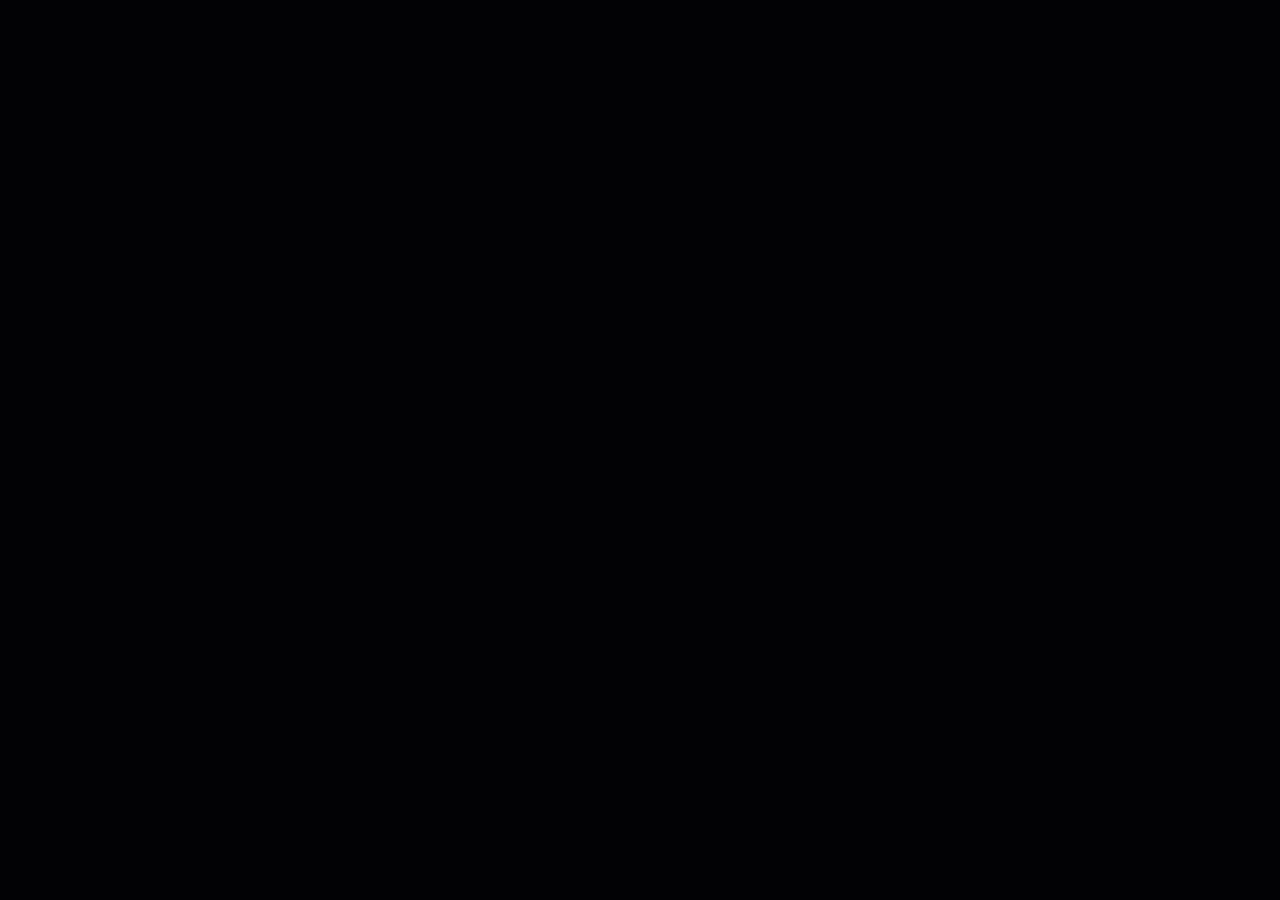
==== acabados.html @ a77523dc "esfera  sola" ====
<!DOCTYPE html>
<html lang="es">
<head>
    <meta charset="UTF-8">
    <meta name="viewport" content="width=device-width, initial-scale=1.0">
    <title>REX 3D STUDIO | Acabados</title>
    <link rel="preconnect" href="https://fonts.googleapis.com">
    <link rel="preconnect" href="https://fonts.gstatic.com" crossorigin>
    <link href="https://fonts.googleapis.com/css2?family=Inter:wght@400;500;600;700;800&family=Space+Grotesk:wght@400;500;600;700&display=swap" rel="stylesheet">
    <link rel="stylesheet" href="styles.css">
</head>
<body>
    <header id="main-header">
        <div class="header-inner">
            <a href="index.html" class="brand">
                <img src="logo.jpeg" alt="REX 3D STUDIO" class="logo-image">
                <span>REX 3D STUDIO</span>
            </a>
            <nav class="nav-links">
                <a href="index.html#proyectos">Proyectos</a>
                <a href="acabados.html">Acabados</a>
                <a href="index.html#contacto">Contacto</a>
            </nav>
        </div>
    </header>

    <main class="acabados-main">
        <div class="acabados-grid">
            <div id="muestrario-left" class="muestrario-left">
                <div class="muestrario-canvas-wrapper" style="height:100%;">
                    <canvas id="muestrario-canvas"></canvas>
                </div>
            </div>
            <aside class="muestrario-right">
                <p class="section-eyebrow">Muestrario Dinámico</p>
                <h2>Visualiza acabados premium</h2>
                <p class="detail-copy">Cambia acabados en tiempo real y observa reflexiones premium con hidrocromo.</p>
                <div class="finish-buttons">
                    <button type="button" class="finish-button" data-material="primer-gris">Primer Gris</button>
                    <button type="button" class="finish-button" data-material="primer-negro">Primer Negro</button>
                    <button type="button" class="finish-button" data-material="hidrocromo-verde">Hidrocromo Verde</button>
                    <button type="button" class="finish-button" data-material="hidrocromo-plata">Hidrocromo Plata</button>
                </div>
            </aside>
        </div>
    </main>

    <script src="https://cdnjs.cloudflare.com/ajax/libs/three.js/r128/three.min.js"></script>
    <script src="https://cdn.jsdelivr.net/npm/three@0.128.0/examples/js/loaders/GLTFLoader.js"></script>
    <script src="script.js"></script>
</body>
</html>
---- styles.css ----
﻿/* Reset y base */
* {
    margin: 0;
    padding: 0;
    box-sizing: border-box;
}

:root {
    color-scheme: dark;
    font-family: 'Inter', sans-serif;
    background: #020205;
    color: #f5f9ff;
    --accent: #00f3ff;
    --surface: rgba(10, 12, 18, 0.95);
    --text-soft: rgba(255, 255, 255, 0.72);
    --border-soft: rgba(255, 255, 255, 0.08);
}

html {
    scroll-behavior: smooth;
}

html,
body {
    width: 100%;
    min-height: 100%;
    background: #020205;
}

body {
    overflow-x: hidden;
    opacity: 0;
    transition: opacity 0.6s ease;
}

body.loaded {
    opacity: 1;
}

button, input, select, textarea {
    font: inherit;
}

a {
    color: inherit;
    text-decoration: none;
}

img {
    display: block;
    max-width: 100%;
}

*::-webkit-scrollbar {
    width: 6px;
    height: 6px;
}

*::-webkit-scrollbar-track {
    background: #020205;
}

*::-webkit-scrollbar-thumb {
    background: var(--accent);
    border-radius: 999px;
}

.loading-line {
    position: fixed;
    inset: 0 auto auto 0;
    height: 2px;
    width: 0;
    background: var(--accent);
    z-index: 2000;
    transition: width 1.2s ease, opacity 0.4s ease;
}

body.loading-done .loading-line {
    width: 100%;
    opacity: 0;
}

header {
    position: fixed;
    inset: 0 auto auto 0;
    width: 100%;
    z-index: 1000;
    padding: 1rem 2rem;
    transition: top 0.4s ease, transform 0.35s ease, background 0.4s ease, border-bottom 0.4s ease, opacity 0.35s ease;
    background: transparent;
    transform: translateY(0);
    opacity: 1;
}

header.scroll-active {
    background: rgba(8, 10, 20, 0.72);
    backdrop-filter: blur(16px);
    border-bottom: 1px solid rgba(255, 255, 255, 0.08);
}

header.hide {
    top: -120px;
    transform: none;
    opacity: 0;
    pointer-events: none;
}

.header-inner {
    max-width: 1180px;
    margin: 0 auto;
    display: flex;
    align-items: center;
    justify-content: space-between;
    gap: 1rem;
}

.brand {
    display: inline-flex;
    align-items: center;
    gap: 0.9rem;
    text-transform: uppercase;
    letter-spacing: 0.32em;
    font-weight: 700;
    font-size: 0.88rem;
}

.logo-image {
    max-width: 72px;
    height: auto;
    filter: brightness(1.1);
}

.nav-links {
    display: flex;
    gap: 2rem;
    font-family: 'Space Grotesk', sans-serif;
    font-size: 0.92rem;
    letter-spacing: 0.18em;
    text-transform: uppercase;
}

.nav-links a {
    color: rgba(255,255,255,0.88);
    transition: transform 0.2s ease, color 0.2s ease;
}

.nav-links a:hover {
    color: var(--accent);
    transform: translateY(-1px);
}

.btn-header {
    padding: 0.85rem 1.4rem;
    border-radius: 999px;
    border: 1px solid rgba(0, 243, 255, 0.35);
    background: rgba(255, 255, 255, 0.04);
    color: #ffffff;
    text-transform: uppercase;
    letter-spacing: 0.18em;
    cursor: pointer;
    transition: transform 0.25s ease, background 0.25s ease;
}

.btn-header:hover {
    transform: translateY(-2px);
    background: rgba(0, 243, 255, 0.12);
}

.hero {
    position: relative;
    width: 100vw;
    height: 100vh;
    overflow: hidden;
    display: grid;
    place-items: center;
}

.hero-video {
    position: absolute;
    inset: 0;
    width: 100%;
    height: 100%;
    object-fit: cover;
}

.hero-overlay {
    position: absolute;
    inset: 0;
    background: rgba(0, 0, 0, 0.55);
}

.hero-copy {
    position: relative;
    z-index: 1;
    text-align: center;
    padding: 0 1rem;
    max-width: 95%;
    width: 100%;
    margin: 0 auto;
}

.eyebrow {
    color: rgba(255,255,255,0.7);
    letter-spacing: 0.32em;
    text-transform: uppercase;
    font-size: 0.85rem;
    margin-bottom: 1.4rem;
}

.hero-title {
    font-family: 'Space Grotesk', sans-serif;
    font-size: clamp(2rem, 8vw, 5rem);
    letter-spacing: 0.18em;
    line-height: 1.02;
    text-transform: uppercase;
    margin-bottom: 1rem;
}

.hero-subtitle {
    color: rgba(225, 236, 255, 0.84);
    letter-spacing: 0.05em;
    text-transform: none;
    font-size: clamp(0.95rem, 1.4vw, 1.1rem);
    line-height: 1.8;
    max-width: 90%;
    margin: 0 auto;
}

.section {
    padding: 6rem 2rem 4rem;
}

.brand-adn .section-content {
    max-width: 760px;
    text-align: center;
    margin: 0 auto;
}

.brand-adn .section-content p {
    color: rgba(255,255,255,0.78);
    margin-top: 1rem;
    line-height: 1.8;
}

.section-muestrario {
    padding: 4rem 2rem 4rem;
}

.section-muestrario .section-content {
    max-width: 1180px;
    margin: 0 auto;
    display: grid;
    grid-template-columns: 1.4fr 1fr;
    gap: 2rem;
    align-items: center;
}

.muestrario-preview {
    display: flex;
    align-items: center;
    justify-content: center;
}

.muestrario-canvas-wrapper {
    width: 100%;
    min-height: 420px;
    border-radius: 32px;
    overflow: hidden;
    background: radial-gradient(circle at top, rgba(0, 255, 255, 0.14), rgba(1, 4, 11, 0.95));
    box-shadow: 0 30px 80px rgba(0, 255, 255, 0.08);
    border: 1px solid rgba(255, 255, 255, 0.08);
}

#muestrario-canvas {
    width: 100%;
    height: 100%;
    display: block;
}

.muestrario-controls {
    display: flex;
    flex-direction: column;
    gap: 1.25rem;
}

.muestrario-controls h2 {
    font-size: clamp(2rem, 3vw, 2.8rem);
    margin-top: 0.25rem;
}

.finish-buttons {
    display: grid;
    grid-template-columns: repeat(2, minmax(0, 1fr));
    gap: 1rem;
    margin-top: 1rem;
}

.finish-button {
    border: 1px solid rgba(0, 255, 255, 0.24);
    background: rgba(0, 0, 0, 0.62);
    color: #ffffff;
    border-radius: 999px;
    padding: 1rem 1.25rem;
    cursor: pointer;
    font-weight: 700;
    text-transform: uppercase;
    letter-spacing: 0.08em;
    transition: transform 0.2s ease, background 0.25s ease, box-shadow 0.25s ease, border-color 0.25s ease;
}

.finish-button:hover,
.finish-button.active {
    background: rgba(0, 255, 255, 0.16);
    border-color: rgba(0, 255, 255, 0.55);
    box-shadow: 0 0 24px rgba(0, 255, 255, 0.2);
    transform: translateY(-1px);
}

.estimate-result {
    display: block;
}

.estimate-result-card {
    width: 100%;
    text-align: center;
    padding: 2rem 1.35rem;
    background: transparent;
    border: 1px solid rgba(255, 255, 255, 0.08);
    border-radius: 28px;
    box-shadow: inset 0 0 0 1px rgba(255, 255, 255, 0.03);
}

.estimate-label {
    color: rgba(255, 255, 255, 0.75);
    text-transform: uppercase;
    letter-spacing: 0.22em;
    font-size: 0.95rem;
    margin-bottom: 0.8rem;
}

.estimate-value {
    font-family: 'Space Grotesk', sans-serif;
    font-size: clamp(2.5rem, 5vw, 4.8rem);
    line-height: 1;
    color: #ffffff;
    margin-bottom: 1rem;
}

.estimate-note {
    color: rgba(255, 255, 255, 0.74);
    max-width: 38rem;
    margin: 0 auto;
    line-height: 1.85;
}

.estimate-empty {
    color: rgba(255, 255, 255, 0.78);
    text-align: center;
}

.btn-upload {
    display: inline-flex;
    align-items: center;
    justify-content: center;
    border: 1px solid #00ffff;
    background: #000000;
    color: #ffffff;
    padding: 1rem 1.4rem;
    border-radius: 999px;
    cursor: pointer;
    transition: transform 0.2s ease, box-shadow 0.3s ease;
    text-transform: uppercase;
    letter-spacing: 0.08em;
}

.btn-upload:hover {
    transform: translateY(-1px);
    box-shadow: 0 0 24px rgba(0, 255, 255, 0.2);
}

.btn-whatsapp {
    display: inline-flex;
    align-items: center;
    justify-content: center;
    width: 100%;
    background: #25d366;
    border: 1px solid #1ebe5b;
    color: #ffffff;
    padding: 1rem 1.25rem;
    border-radius: 999px;
    font-weight: 700;
    box-shadow: 0 0 24px rgba(37, 211, 102, 0.28);
    transition: transform 0.2s ease, box-shadow 0.25s ease;
}

.btn-whatsapp:hover {
    transform: translateY(-1px);
    box-shadow: 0 0 28px rgba(37, 211, 102, 0.38);
}

@media (max-width: 980px) {
    .section-muestrario .section-content {
        grid-template-columns: 1fr;
    }

    .finish-buttons {
        grid-template-columns: 1fr;
    }
}

/* Acabados page full layout */
.acabados-main {
    padding-top: 88px; /* leave space for fixed header */
}
.acabados-grid {
    display: grid;
    grid-template-columns: 1.4fr 1fr;
    gap: 2rem;
    height: calc(100vh - 88px);
    padding: 2rem;
}
.muestrario-left {
    width: 100%;
    height: 100%;
}
.muestrario-canvas-wrapper {
    width: 100%;
    height: 100%;
}
#muestrario-canvas {
    width: 100% !important;
    height: 100% !important;
    display: block;
}

@media (max-width: 980px) {
    .acabados-grid {
        grid-template-columns: 1fr;
        height: auto;
    }
}

.miniapp-grid {
    display: grid;
    gap: 1rem;
    grid-template-columns: repeat(3, minmax(0, 1fr));
}

.detail-card {
    display: grid;
    gap: 1rem;
    padding: 2rem 1.5rem;
    min-height: 240px;
    align-items: start;
    border-radius: 28px;
    background: rgba(255,255,255,0.04);
    border: 1px solid rgba(255,255,255,0.08);
    color: #ffffff;
    text-align: left;
    transition: transform 0.3s ease, border-color 0.3s ease, background 0.3s ease;
    cursor: pointer;
}

.detail-card:hover {
    transform: translateY(-6px);
    border-color: rgba(0,243,255,0.26);
    background: rgba(0, 243, 255, 0.08);
}

.miniapp-label {
    display: block;
    font-size: 1rem;
    letter-spacing: 0.24em;
    text-transform: uppercase;
    font-weight: 700;
}

.detail-card small {
    color: rgba(255,255,255,0.72);
    line-height: 1.7;
}

.contact-content {
    display: flex;
    justify-content: space-between;
    align-items: center;
    gap: 2rem;
}

.action-group {
    display: flex;
    gap: 1rem;
    flex-wrap: wrap;
    justify-content: flex-end;
}

.contact-secondary {
    background: rgba(255,255,255,0.04);
    border-color: rgba(255,255,255,0.12);
}

.footer {
    padding: 2rem 2rem 3rem;
}

.footer-inner {
    max-width: 1120px;
    margin: 0 auto;
    display: flex;
    flex-direction: column;
    justify-content: center;
    align-items: center;
    gap: 1rem;
}

.footer-inner p {
    color: rgba(255,255,255,0.7);
    letter-spacing: 0.18em;
    text-transform: uppercase;
}

.social-icons {
    display: flex;
    gap: 1rem;
}

.social-icons a {
    width: 42px;
    height: 42px;
    display: inline-flex;
    justify-content: center;
    align-items: center;
    border-radius: 50%;
    background: rgba(255,255,255,0.04);
    border: 1px solid rgba(255,255,255,0.1);
    color: #ffffff;
    transition: background 0.25s ease, transform 0.25s ease;
}

.social-icons a:hover {
    background: rgba(0,243,255,0.14);
    transform: translateY(-2px);
}

.detail-overlay {
    position: fixed;
    inset: 0;
    display: none;
    align-items: center;
    justify-content: center;
    background: rgba(0, 0, 0, 0.94);
    z-index: 15000;
    padding: 2rem;
}

.detail-overlay.active {
    display: flex;
}

.detail-overlay-card {
    position: relative;
    width: min(100%, 1040px);
    max-height: min(96vh, 920px);
    overflow-y: auto;
    padding: 2.4rem;
    border-radius: 32px;
    background: rgba(8, 10, 18, 0.98);
    border: 1px solid rgba(0,243,255,0.18);
    box-shadow: 0 40px 110px rgba(0,0,0,0.45);
}

.detail-close {
    position: absolute;
    top: 1.2rem;
    right: 1.2rem;
    width: 44px;
    height: 44px;
    border-radius: 50%;
    border: 1px solid rgba(255,255,255,0.14);
    background: rgba(255,255,255,0.06);
    color: #ffffff;
    font-size: 1.4rem;
    cursor: pointer;
    transition: transform 0.2s ease, background 0.2s ease;
}

.detail-close:hover {
    transform: scale(1.05);
    background: rgba(255,255,255,0.12);
}

.detail-panel {
    display: none;
}

.detail-panel.active {
    display: block;
}

.detail-copy {
    color: rgba(255,255,255,0.8);
    line-height: 1.85;
    margin: 1.4rem 0 1.8rem;
}

.detail-gallery {
    display: grid;
    grid-template-columns: repeat(3, minmax(0, 1fr));
    gap: 1rem;
}

.detail-card-media {
    min-height: 220px;
    border-radius: 24px;
    background-size: cover;
    background-position: center;
    box-shadow: inset 0 0 0 1px rgba(255,255,255,0.08);
}

.finish-list {
    display: grid;
    gap: 0.8rem;
    grid-template-columns: repeat(2, minmax(0, 1fr));
    list-style: none;
    margin: 1.8rem 0 0;
    padding: 0;
}

.finish-list li {
    padding: 1rem 1.2rem;
    border-radius: 18px;
    background: rgba(255,255,255,0.04);
    border: 1px solid rgba(255,255,255,0.08);
    color: #ffffff;
}

.process-grid {
    display: grid;
    gap: 1.3rem;
    margin-top: 1.8rem;
}

.process-step {
    padding: 1.6rem 1.4rem;
    border-radius: 24px;
    background: rgba(255,255,255,0.04);
    border: 1px solid rgba(255,255,255,0.08);
}

.process-step span {
    display: inline-flex;
    width: 36px;
    height: 36px;
    align-items: center;
    justify-content: center;
    border-radius: 50%;
    background: var(--accent);
    color: #020205;
    font-weight: 700;
    margin-bottom: 1rem;
}

.process-step h3 {
    margin-bottom: 0.85rem;
}

.process-step p {
    color: rgba(255,255,255,0.78);
    line-height: 1.75;
}

@media (max-width: 980px) {
    .cards-grid {
        grid-template-columns: repeat(2, minmax(0, 1fr));
    }
    .miniapp-grid {
        grid-template-columns: repeat(2, minmax(0, 1fr));
    }
    .footer-inner {
        flex-direction: column;
        align-items: flex-start;
    }
}

@media (max-width: 720px) {
    header {
        padding: 1rem 1rem;
    }
    .header-inner {
        gap: 0.75rem;
        flex-wrap: wrap;
    }
    .nav-links {
        gap: 1rem;
        font-size: 0.78rem;
    }
    .hero-title {
        font-size: clamp(3rem, 12vw, 4.2rem);
        letter-spacing: 0.22em;
    }
    .miniapp-grid,
    .detail-gallery,
    .process-grid {
        grid-template-columns: 1fr;
    }
    .section-muestrario .section-content {
        grid-template-columns: 1fr;
    }
    .finish-buttons {
        grid-template-columns: 1fr;
    }
    .contact-content {
        flex-direction: column;
        align-items: flex-start;
    }
    .action-group {
        justify-content: flex-start;
    }
    .sticky-quote {
        right: 16px;
        bottom: 16px;
        padding: 0.95rem 1.3rem;
    }
}


.section-content {
    max-width: 1120px;
    margin: 0 auto;
}

.section-eyebrow {
    color: rgba(255,255,255,0.62);
    letter-spacing: 0.28em;
    text-transform: uppercase;
    margin-bottom: 1rem;
    font-size: 0.82rem;
}

.section h2 {
    font-size: clamp(2rem, 3vw, 3.6rem);
    line-height: 1.05;
    margin-bottom: 2rem;
    max-width: 760px;
}

.cards-grid,
.finishes-grid {
    display: grid;
    gap: 1.5rem;
}

.cards-grid {
    grid-template-columns: repeat(3, minmax(0, 1fr));
}

.project-card,
.finish-card {
    position: relative;
    overflow: hidden;
    border-radius: 24px;
    background: rgba(255,255,255,0.04);
    border: 1px solid rgba(255,255,255,0.08);
    min-height: 280px;
    display: flex;
    flex-direction: column;
    justify-content: flex-end;
    transition: transform 0.35s ease, border-color 0.35s ease;
}

.project-card:hover,
.finish-card:hover {
    transform: translateY(-6px);
    border-color: rgba(0,243,255,0.25);
}

.project-image {
    position: absolute;
    inset: 0;
    background-size: cover;
    background-position: center;
    filter: brightness(0.55);
}

.project-card h3,
.finish-card {
    position: relative;
    color: #ffffff;
    font-size: 1.4rem;
    margin-bottom: 0.75rem;
    z-index: 1;
}

.project-card p {
    position: relative;
    color: rgba(255,255,255,0.8);
    line-height: 1.8;
    z-index: 1;
    margin-bottom: 1.2rem;
}

.project-card > * {
    position: relative;
    z-index: 1;
}

.finish-card {
    display: grid;
    place-items: center;
    min-height: 140px;
    color: #ffffff;
    font-size: 1rem;
    text-transform: uppercase;
    letter-spacing: 0.18em;
}

.finish-card::before {
    content: '';
    position: absolute;
    inset: 0;
    background: rgba(0,0,0,0.2);
    z-index: 0;
}

.contact-content {
    display: flex;
    justify-content: space-between;
    align-items: center;
    gap: 2rem;
    border-top: 1px solid rgba(255,255,255,0.08);
    padding-top: 3rem;
}

.contact-link {
    display: inline-flex;
    padding: 1rem 1.8rem;
    border-radius: 999px;
    border: 1px solid rgba(0,243,255,0.22);
    background: rgba(255,255,255,0.04);
    text-transform: uppercase;
    letter-spacing: 0.18em;
    color: #ffffff;
    transition: transform 0.25s ease, box-shadow 0.25s ease;
}

.contact-link:hover {
    transform: translateY(-2px);
    box-shadow: 0 18px 42px rgba(0,243,255,0.12);
}

.sticky-quote {
    position: fixed;
    bottom: 30px;
    right: 30px;
    z-index: 9999;
    padding: 1rem 1.5rem;
    border-radius: 50px;
    border: 1px solid var(--accent);
    background: rgba(10,12,18,0.96);
    color: #ffffff;
    text-transform: uppercase;
    letter-spacing: 0.18em;
    cursor: pointer;
    animation: pulse 4s ease-in-out infinite;
    transition: transform 0.25s ease, box-shadow 0.25s ease;
}

.sticky-quote:hover {
    transform: translateY(-2px);
}

@keyframes pulse {
    0%, 100% {
        box-shadow: 0 0 0 0 rgba(0,243,255,0.14);
    }
    50% {
        box-shadow: 0 0 30px 8px rgba(0,243,255,0.12);
    }
}

.quote-modal {
    position: fixed;
    inset: 0;
    display: none;
    align-items: center;
    justify-content: center;
    z-index: 10000;
}

.quote-modal.active {
    display: flex;
}

.quote-modal-backdrop {
    position: absolute;
    inset: 0;
    background: rgba(0, 0, 0, 0.82);
    backdrop-filter: blur(12px);
}

.quote-modal-card {
    position: relative;
    width: min(96vw, 760px);
    max-height: min(94vh, 860px);
    overflow-y: auto;
    padding: 2.6rem;
    border-radius: 26px;
    background: rgba(17, 17, 17, 0.96);
    border: 1px solid #00f3ff;
    backdrop-filter: blur(10px);
    box-shadow: 0 36px 120px rgba(0,0,0,0.45);
}

.modal-close {
    position: absolute;
    top: 1rem;
    right: 1rem;
    width: 42px;
    height: 42px;
    border-radius: 50%;
    border: 1px solid rgba(255,255,255,0.16);
    background: rgba(255,255,255,0.05);
    color: #ffffff;
    font-size: 1.3rem;
    cursor: pointer;
    transition: transform 0.2s ease, background 0.2s ease;
}

.modal-close:hover {
    transform: scale(1.05);
    background: rgba(255,255,255,0.12);
}

.modal-heading {
    margin-bottom: 1.8rem;
}

.modal-eyebrow {
    color: var(--accent);
    letter-spacing: 0.3em;
    text-transform: uppercase;
    font-size: 0.75rem;
    margin-bottom: 0.9rem;
}

.quote-modal-card h2 {
    font-size: clamp(2rem, 2.5vw, 2.6rem);
    margin-bottom: 0.8rem;
}

.quote-modal-card p {
    color: rgba(255,255,255,0.77);
    line-height: 1.75;
}

.quote-form {
    display: flex;
    flex-direction: column;
    gap: 1.5rem;
}

.quote-step {
    text-align: center;
    padding: 1rem 0;
}

.modal-step {
    display: none;
    gap: 1.5rem;
}

.modal-step.active {
    display: block;
}

.quote-form label {
    display: grid;
    gap: 0.6rem;
    margin-bottom: 20px;
    color: rgba(255,255,255,0.9);
    font-weight: 500;
    text-align: center;
}

.quote-error {
    color: #f96;
    font-size: 0.95rem;
    min-height: 1.2rem;
}

.quote-form select,
.quote-form input,
.quote-form textarea {
    width: 100%;
    background: rgba(255,255,255,0.05);
    border: 1px solid rgba(0,243,255,0.18);
    color: #ffffff;
    padding: 1rem 1.1rem;
    border-radius: 18px;
    outline: none;
    transition: border-color 0.25s ease, box-shadow 0.25s ease;
}

.quote-form select {
    appearance: none;
    -webkit-appearance: none;
    -moz-appearance: none;
    background-image: linear-gradient(45deg, transparent 50%, var(--accent) 50%), linear-gradient(135deg, var(--accent) 50%, transparent 50%);
    background-position: calc(100% - 1rem) calc(1rem + 2px), calc(100% - 0.75rem) calc(1rem + 2px);
    background-size: 8px 8px, 8px 8px;
    background-repeat: no-repeat;
}

.quote-form select option {
    background: #1a1a1a;
    color: #ffffff;
}

.quote-form input:focus,
.quote-form select:focus,
.quote-form textarea:focus {
    border-color: var(--accent);
    box-shadow: 0 0 0 4px rgba(0,243,255,0.12);
}

.dimension-grid {
    display: grid;
    gap: 1rem;
    grid-template-columns: repeat(3, minmax(0, 1fr));
}

.file-upload {
    display: grid;
    gap: 0.8rem;
    padding: 1rem;
    border: 1px dashed rgba(0,243,255,0.22);
    border-radius: 18px;
    background: rgba(255,255,255,0.03);
    cursor: pointer;
}

.file-upload span {
    display: inline-flex;
    justify-content: center;
    align-items: center;
    padding: 0.95rem 1rem;
    border-radius: 18px;
    background: rgba(0,243,255,0.08);
    color: #ffffff;
    font-weight: 700;
}

.btn-upload {
    display: inline-flex;
    justify-content: center;
    align-items: center;
    width: 100%;
    padding: 1rem 1.2rem;
    border-radius: 50px;
    border: 2px solid var(--accent);
    background: #000000;
    color: #ffffff;
    cursor: pointer;
    transition: transform 0.25s ease, background 0.25s ease, border-color 0.25s ease;
    font-size: 1rem;
    font-weight: 500;
}

.btn-upload:hover {
    transform: translateY(-2px);
    background: rgba(0, 0, 0, 0.8);
    border-color: rgba(0, 243, 255, 0.8);
}

.estimate-result {
    display: none;
    margin-top: 2rem;
    padding: 2rem;
    text-align: center;
    color: #e6f7ff;
    line-height: 1.6;
    background: transparent;
    border: none;
}

.estimate-result strong {
    font-size: 2.5rem;
    font-weight: 700;
    color: var(--accent);
    display: block;
    margin-bottom: 1rem;
}

.estimate-result p {
    font-size: 1rem;
    color: rgba(255, 255, 255, 0.8);
    max-width: 600px;
    margin: 0 auto;
}

.btn-secondary,
.whatsapp-action {
    display: inline-flex;
    justify-content: center;
    align-items: center;
    width: 100%;
    padding: 1rem 1.2rem;
    border-radius: 50px;
    border: 1px solid rgba(0,243,255,0.18);
    background: rgba(255,255,255,0.05);
    color: #ffffff;
    cursor: pointer;
    transition: transform 0.25s ease, background 0.25s ease;
}

.btn-whatsapp {
    display: inline-flex;
    justify-content: center;
    align-items: center;
    width: 100%;
    padding: 1rem 1.2rem;
    border-radius: 50px;
    border: 2px solid #00ff00;
    background: #00ff00;
    color: #000000;
    cursor: pointer;
    transition: transform 0.25s ease, box-shadow 0.25s ease, background 0.25s ease;
    font-size: 1rem;
    font-weight: 600;
    text-transform: uppercase;
    letter-spacing: 0.5px;
    box-shadow: 0 0 20px rgba(0, 255, 0, 0.5);
}

.btn-whatsapp:hover {
    transform: translateY(-2px);
    background: #00cc00;
    border-color: #00cc00;
    box-shadow: 0 0 30px rgba(0, 255, 0, 0.8);
}

.step-footer {
    margin-top: 1.5rem;
}

.whatsapp-action {
    display: none;
    margin-top: 1rem;
}

.step-controls {
    display: flex;
    gap: 1rem;
    justify-content: center;
    flex-wrap: wrap;
}

.quote-form textarea {
    min-height: 140px;
    resize: vertical;
}

.hidden {
    opacity: 0;
    transform: translateY(28px);
}

.fade-in-up {
    opacity: 1;
    transform: translateY(0);
    transition: opacity 0.8s ease, transform 0.8s ease;
}

.reveal {
    opacity: 0;
    transform: translateY(28px);
}

@media (max-width: 980px) {
    .cards-grid {
        grid-template-columns: repeat(2, minmax(0, 1fr));
    }
    .dimension-grid {
        grid-template-columns: 1fr;
    }
}

@media (max-width: 720px) {
    header {
        padding: 1rem 1rem;
    }
    .header-inner {
        gap: 0.75rem;
        flex-wrap: wrap;
    }
    .nav-links {
        gap: 1rem;
        font-size: 0.78rem;
    }
    .hero-title {
        font-size: clamp(3rem, 12vw, 4.2rem);
        letter-spacing: 0.22em;
    }
    .cards-grid,
    .finishes-grid {
        grid-template-columns: 1fr;
    }
    .contact-content {
        flex-direction: column;
        align-items: flex-start;
    }
    .sticky-quote {
        right: 16px;
        bottom: 16px;
        padding: 0.95rem 1.3rem;
    }
}
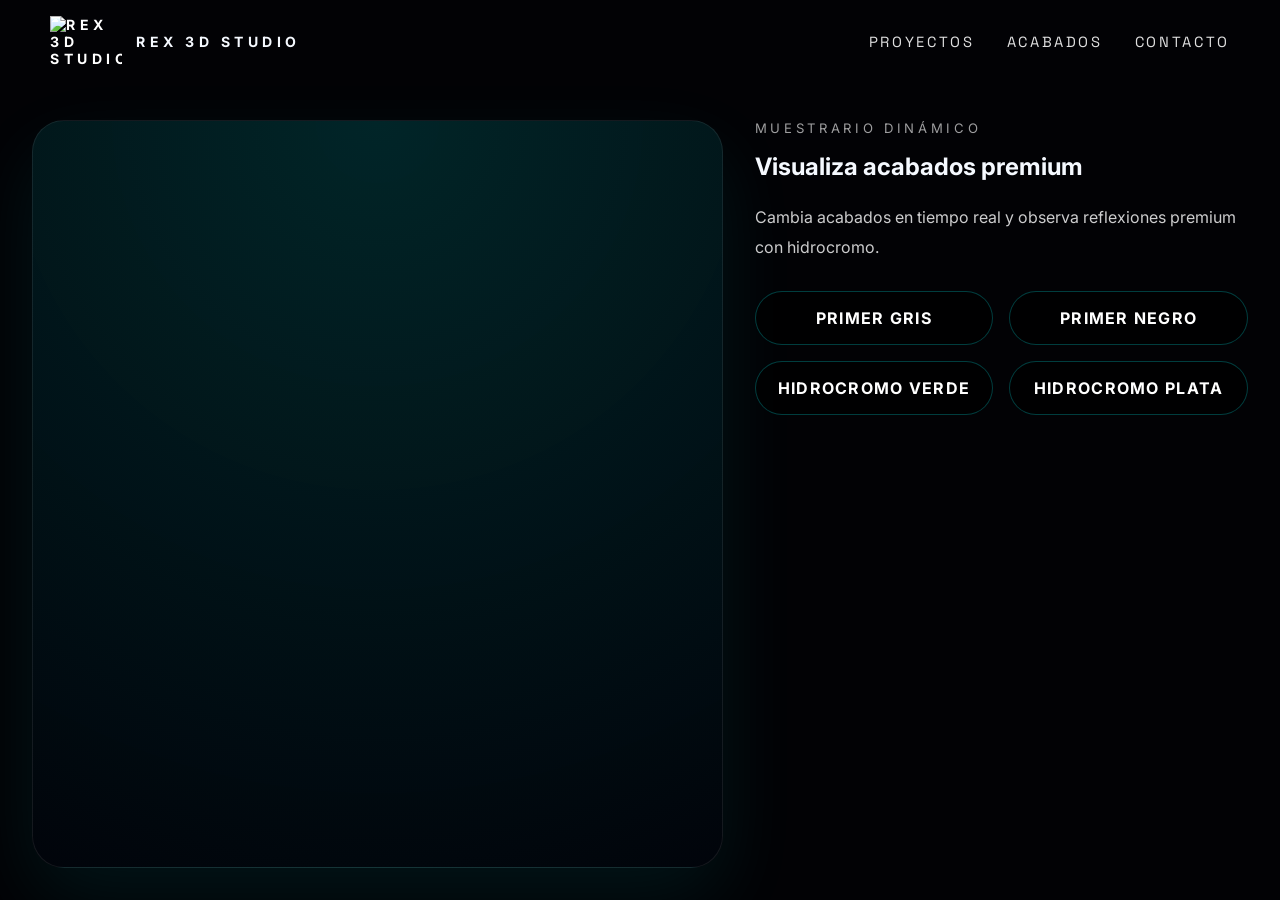
==== commit 81c9f676: "ff" ====
--- a/acabados.html
+++ b/acabados.html
@@ -9,7 +9,7 @@
     <link href="https://fonts.googleapis.com/css2?family=Inter:wght@400;500;600;700;800&family=Space+Grotesk:wght@400;500;600;700&display=swap" rel="stylesheet">
     <link rel="stylesheet" href="styles.css">
 </head>
-<body>
+<body class="loaded loading-done" style="opacity: 1;">
     <header id="main-header">
         <div class="header-inner">
             <a href="index.html" class="brand">
@@ -47,6 +47,6 @@
 
     <script src="https://cdnjs.cloudflare.com/ajax/libs/three.js/r128/three.min.js"></script>
     <script src="https://cdn.jsdelivr.net/npm/three@0.128.0/examples/js/loaders/GLTFLoader.js"></script>
-    <script src="script.js"></script>
+    <script src="muestrario.js"></script>
 </body>
 </html>
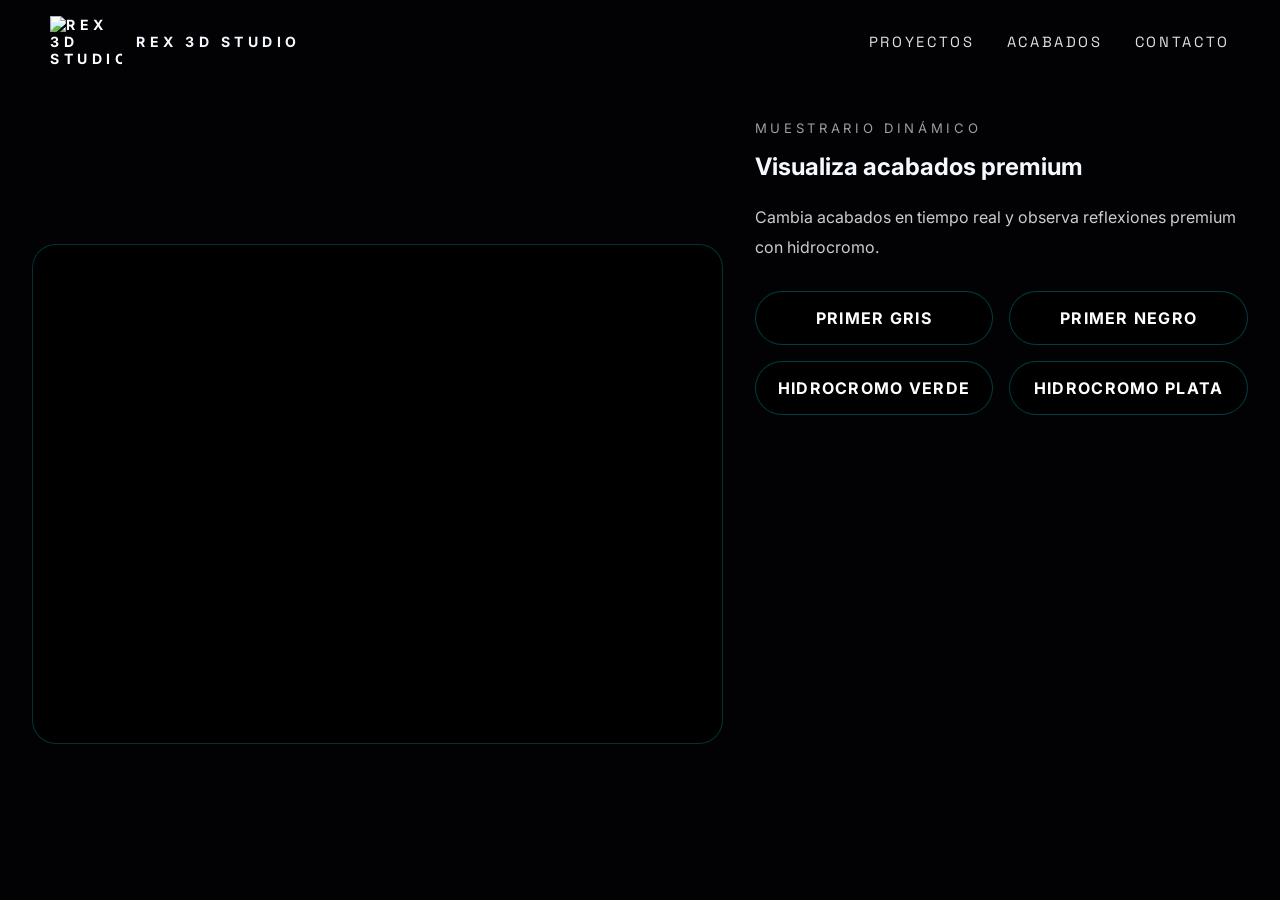
==== commit 1dabc4fc: "esf" ====
--- a/acabados.html
+++ b/acabados.html
@@ -27,7 +27,7 @@
     <main class="acabados-main">
         <div class="acabados-grid">
             <div id="muestrario-left" class="muestrario-left">
-                <div class="muestrario-canvas-wrapper" style="height:100%;">
+                <div class="contenedor-tarjeta-esfera">
                     <canvas id="muestrario-canvas"></canvas>
                 </div>
             </div>
@@ -47,6 +47,8 @@
 
     <script src="https://cdnjs.cloudflare.com/ajax/libs/three.js/r128/three.min.js"></script>
     <script src="https://cdn.jsdelivr.net/npm/three@0.128.0/examples/js/loaders/GLTFLoader.js"></script>
+    <script src="https://cdn.jsdelivr.net/npm/three@0.128.0/examples/js/loaders/RGBELoader.js"></script>
+    <script src="https://cdn.jsdelivr.net/npm/three@0.128.0/examples/js/lights/RectAreaLightUniformsLib.js"></script>
     <script src="muestrario.js"></script>
 </body>
 </html>
--- a/styles.css
+++ b/styles.css
@@ -261,22 +261,6 @@
     justify-content: center;
 }
 
-.muestrario-canvas-wrapper {
-    width: 100%;
-    min-height: 420px;
-    border-radius: 32px;
-    overflow: hidden;
-    background: radial-gradient(circle at top, rgba(0, 255, 255, 0.14), rgba(1, 4, 11, 0.95));
-    box-shadow: 0 30px 80px rgba(0, 255, 255, 0.08);
-    border: 1px solid rgba(255, 255, 255, 0.08);
-}
-
-#muestrario-canvas {
-    width: 100%;
-    height: 100%;
-    display: block;
-}
-
 .muestrario-controls {
     display: flex;
     flex-direction: column;
@@ -422,10 +406,22 @@
 .muestrario-left {
     width: 100%;
     height: 100%;
-}
-.muestrario-canvas-wrapper {
+    display: flex;
+    align-items: center;
+    justify-content: center;
+}
+.contenedor-tarjeta-esfera {
     width: 100%;
-    height: 100%;
+    height: 500px;
+    max-height: 500px;
+    background: #000000;
+    border: 1px solid rgba(0, 255, 255, 0.2);
+    border-radius: 24px;
+    display: flex;
+    align-items: center;
+    justify-content: center;
+    overflow: hidden;
+    position: relative;
 }
 #muestrario-canvas {
     width: 100% !important;
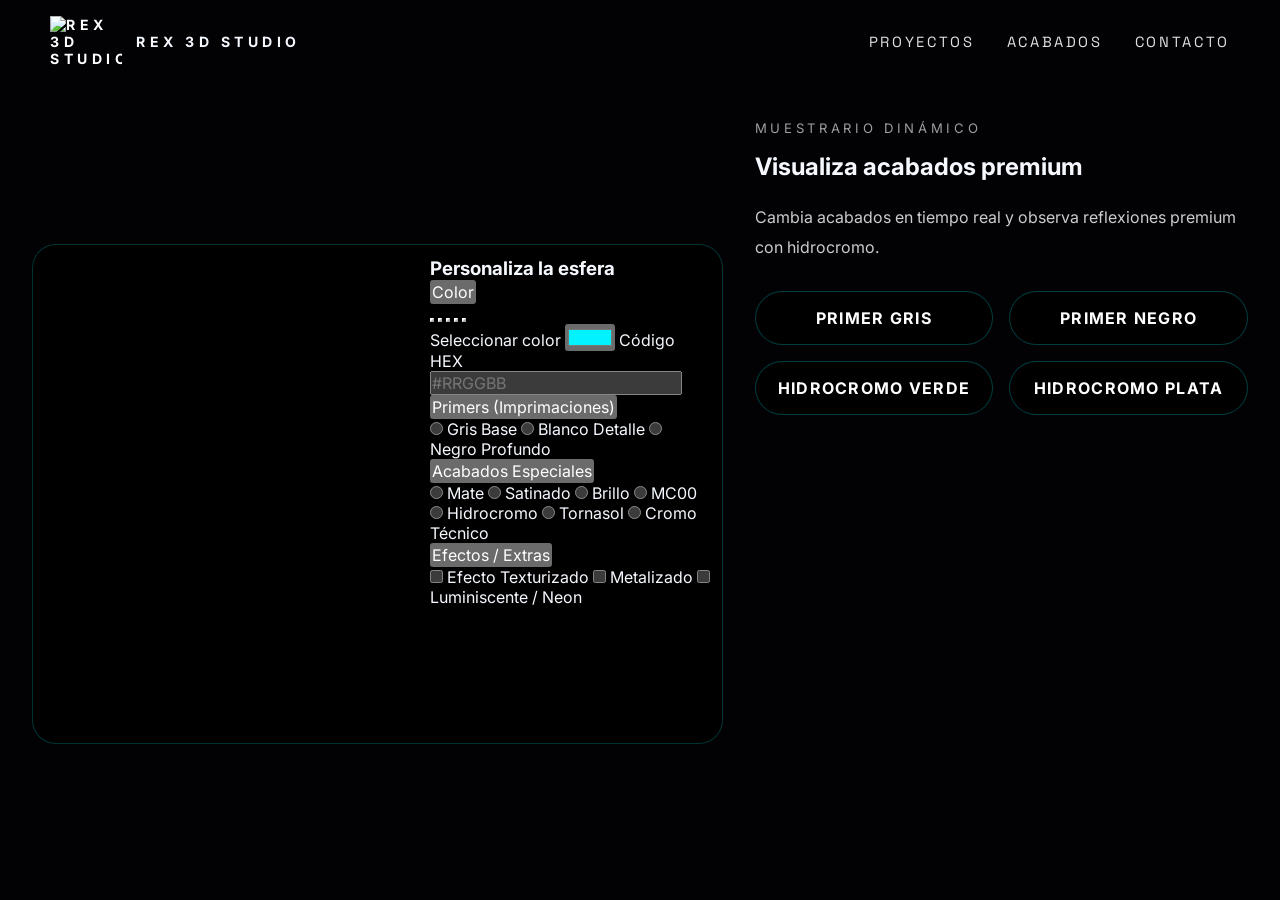
==== commit 9ffcf44f: "re ubi panel" ====
--- a/acabados.html
+++ b/acabados.html
@@ -29,6 +29,67 @@
             <div id="muestrario-left" class="muestrario-left">
                 <div class="contenedor-tarjeta-esfera">
                     <canvas id="muestrario-canvas"></canvas>
+
+                    <!-- Control Panel (overlay dentro de la zona de la esfera) -->
+                    <aside class="control-panel" id="controlPanel" aria-label="Panel de personalización de la esfera">
+                        <div class="control-panel-inner">
+                            <h3 class="panel-title">Personaliza la esfera</h3>
+                            <div class="accordion" id="customAccordion">
+                                <div class="accordion-item" data-key="color">
+                                    <button class="accordion-header" type="button">Color</button>
+                                    <div class="accordion-body">
+                                        <div class="color-palette" role="list">
+                                            <button class="color-swatch" data-hex="#ffffff" style="background:#ffffff" aria-label="#ffffff"></button>
+                                            <button class="color-swatch" data-hex="#000000" style="background:#000000" aria-label="#000000"></button>
+                                            <button class="color-swatch" data-hex="#ff6b6b" style="background:#ff6b6b" aria-label="#ff6b6b"></button>
+                                            <button class="color-swatch" data-hex="#00f3ff" style="background:#00f3ff" aria-label="#00f3ff"></button>
+                                            <button class="color-swatch" data-hex="#ffd166" style="background:#ffd166" aria-label="#ffd166"></button>
+                                        </div>
+                                        <label class="color-input">
+                                            Seleccionar color
+                                            <input type="color" id="colorPicker" value="#00f3ff">
+                                        </label>
+                                        <label class="color-hex">
+                                            Código HEX
+                                            <input type="text" id="colorHex" placeholder="#RRGGBB" maxlength="7">
+                                        </label>
+                                    </div>
+                                </div>
+
+                                <div class="accordion-item" data-key="primers">
+                                    <button class="accordion-header" type="button">Primers (Imprimaciones)</button>
+                                    <div class="accordion-body">
+                                        <label><input type="radio" name="primer" value="Gris Base"> Gris Base</label>
+                                        <label><input type="radio" name="primer" value="Blanco Detalle"> Blanco Detalle</label>
+                                        <label><input type="radio" name="primer" value="Negro Profundo"> Negro Profundo</label>
+                                    </div>
+                                </div>
+
+                                <div class="accordion-item" data-key="finishes">
+                                    <button class="accordion-header" type="button">Acabados Especiales</button>
+                                    <div class="accordion-body">
+                                        <label><input type="radio" name="finish" value="Mate"> Mate</label>
+                                        <label><input type="radio" name="finish" value="Satinado"> Satinado</label>
+                                        <label><input type="radio" name="finish" value="Brillo"> Brillo</label>
+                                        <label><input type="radio" name="finish" value="MC00"> MC00</label>
+                                        <label><input type="radio" name="finish" value="Hidrocromo"> Hidrocromo</label>
+                                        <label><input type="radio" name="finish" value="Tornasol"> Tornasol</label>
+                                        <label><input type="radio" name="finish" value="Cromo Técnico"> Cromo Técnico</label>
+                                    </div>
+                                </div>
+
+                                <div class="accordion-item" data-key="effects">
+                                    <button class="accordion-header" type="button">Efectos / Extras</button>
+                                    <div class="accordion-body">
+                                        <label><input type="checkbox" name="effect" value="Texturizado"> Efecto Texturizado</label>
+                                        <label><input type="checkbox" name="effect" value="Metalizado"> Metalizado</label>
+                                        <label><input type="checkbox" name="effect" value="Luminiscente"> Luminiscente / Neon</label>
+                                    </div>
+                                </div>
+                            </div>
+                        </div>
+                    </aside>
+
                 </div>
             </div>
             <aside class="muestrario-right">
@@ -49,6 +110,7 @@
     <script src="https://cdn.jsdelivr.net/npm/three@0.128.0/examples/js/loaders/GLTFLoader.js"></script>
     <script src="https://cdn.jsdelivr.net/npm/three@0.128.0/examples/js/loaders/RGBELoader.js"></script>
     <script src="https://cdn.jsdelivr.net/npm/three@0.128.0/examples/js/lights/RectAreaLightUniformsLib.js"></script>
+    <script src="script.js"></script>
     <script src="muestrario.js"></script>
 </body>
 </html>
--- a/styles.css
+++ b/styles.css
@@ -90,6 +90,7 @@
     background: transparent;
     transform: translateY(0);
     opacity: 1;
+    overflow-x: hidden;
 }
 
 header.scroll-active {
@@ -209,25 +210,29 @@
 
 .hero-title {
     font-family: 'Space Grotesk', sans-serif;
-    font-size: clamp(2rem, 8vw, 5rem);
+    font-size: clamp(1.5rem, 7vw, 5rem);
     letter-spacing: 0.18em;
-    line-height: 1.02;
+    line-height: 1.15;
     text-transform: uppercase;
     margin-bottom: 1rem;
+    word-wrap: break-word;
+    overflow-wrap: break-word;
 }
 
 .hero-subtitle {
     color: rgba(225, 236, 255, 0.84);
     letter-spacing: 0.05em;
     text-transform: none;
-    font-size: clamp(0.95rem, 1.4vw, 1.1rem);
+    font-size: clamp(0.9rem, 2.5vw, 1.1rem);
     line-height: 1.8;
-    max-width: 90%;
+    max-width: 95%;
     margin: 0 auto;
+    word-wrap: break-word;
+    overflow-wrap: break-word;
 }
 
 .section {
-    padding: 6rem 2rem 4rem;
+    padding: 4rem 2rem 3rem;
 }
 
 .brand-adn .section-content {
@@ -268,8 +273,11 @@
 }
 
 .muestrario-controls h2 {
-    font-size: clamp(2rem, 3vw, 2.8rem);
+    font-size: clamp(1.4rem, 4vw, 2.8rem);
     margin-top: 0.25rem;
+    line-height: 1.15;
+    word-wrap: break-word;
+    overflow-wrap: break-word;
 }
 
 .finish-buttons {
@@ -434,12 +442,66 @@
         grid-template-columns: 1fr;
         height: auto;
     }
-}
+    .acabados-main {
+        padding-top: 80px;
+    }
+}
+
+@media (max-width: 720px) {
+    .acabados-main {
+        padding-top: 70px;
+    }
+    .acabados-grid {
+        gap: 1.5rem;
+        padding: 1.5rem;
+        height: auto;
+    }
+    .contenedor-tarjeta-esfera {
+        height: 350px;
+        max-height: 350px;
+        border-radius: 16px;
+    }
+}
+
+@media (max-width: 480px) {
+    .acabados-main {
+        padding-top: 60px;
+    }
+    .acabados-grid {
+        gap: 1rem;
+        padding: 1rem;
+    }
+    .muestrario-right {\n        padding: 1rem;\n    }\n    .contenedor-tarjeta-esfera {\n        height: 250px;\n        max-height: 250px;\n        border-radius: 12px;\n    }\n    .muestrario-right h2 {\n        font-size: clamp(1.2rem, 4vw, 1.8rem);\n    }\n    .muestrario-right .section-eyebrow {\n        font-size: 0.7rem;\n    }\n    .muestrario-right .detail-copy {\n        font-size: 0.85rem;\n    }\n}
 
 .miniapp-grid {
     display: grid;
     gap: 1rem;
     grid-template-columns: repeat(3, minmax(0, 1fr));
+}
+
+/* When control panel is placed inside the sphere container make it absolute */
+.contenedor-tarjeta-esfera .control-panel {
+    position: absolute;
+    top: 12px;
+    right: 12px;
+    width: 280px;
+    max-width: calc(100% - 24px);
+    transform: none;
+    box-shadow: 0 18px 48px rgba(0,0,0,0.5);
+}
+
+@media (max-width: 720px) {
+    .contenedor-tarjeta-esfera .control-panel { width: 240px; right: 8px; top: 8px; }
+}
+
+@media (max-width: 480px) {
+    .contenedor-tarjeta-esfera .control-panel {
+        left: 50%;
+        right: auto;
+        transform: translateX(-50%);
+        top: 8px;
+        width: 94%;
+    }
 }
 
 .detail-card {
@@ -734,10 +796,12 @@
 }
 
 .section h2 {
-    font-size: clamp(2rem, 3vw, 3.6rem);
-    line-height: 1.05;
-    margin-bottom: 2rem;
+    font-size: clamp(1.5rem, 4vw, 3.6rem);
+    line-height: 1.15;
+    margin-bottom: 1.5rem;
     max-width: 760px;
+    word-wrap: break-word;
+    overflow-wrap: break-word;
 }
 
 .cards-grid,
@@ -940,8 +1004,11 @@
 }
 
 .quote-modal-card h2 {
-    font-size: clamp(2rem, 2.5vw, 2.6rem);
+    font-size: clamp(1.3rem, 4vw, 2.6rem);
     margin-bottom: 0.8rem;
+    line-height: 1.15;
+    word-wrap: break-word;
+    overflow-wrap: break-word;
 }
 
 .quote-modal-card p {
@@ -1183,19 +1250,25 @@
 
 @media (max-width: 720px) {
     header {
-        padding: 1rem 1rem;
+        padding: 0.75rem 1rem;
     }
     .header-inner {
+        gap: 0.5rem;
+        flex-wrap: wrap;
+    }
+    .brand {
+        font-size: 0.7rem;
+        gap: 0.6rem;
+    }
+    .logo-image {
+        max-width: 48px;
+    }
+    .nav-links {
         gap: 0.75rem;
-        flex-wrap: wrap;
-    }
-    .nav-links {
-        gap: 1rem;
-        font-size: 0.78rem;
-    }
-    .hero-title {
-        font-size: clamp(3rem, 12vw, 4.2rem);
-        letter-spacing: 0.22em;
+        font-size: 0.65rem;
+    }
+    .section {
+        padding: 3rem 1.5rem 2rem;
     }
     .cards-grid,
     .finishes-grid {
@@ -1206,8 +1279,297 @@
         align-items: flex-start;
     }
     .sticky-quote {
-        right: 16px;
-        bottom: 16px;
-        padding: 0.95rem 1.3rem;
-    }
-}
+        right: 12px;
+        bottom: 12px;
+        padding: 0.85rem 1.1rem;
+        font-size: 0.75rem;
+    }
+    .detail-overlay-card {
+        padding: 1.8rem;
+    }
+    .quote-modal-card {
+        padding: 1.8rem;
+        width: 95vw;
+    }
+}
+
+@media (max-width: 480px) {
+    html, body {
+        width: 100vw;
+        overflow-x: hidden;
+    }
+    header {
+        padding: 0.6rem 0.8rem;
+    }
+    .header-inner {
+        gap: 0.3rem;
+    }
+    .brand {
+        font-size: 0.6rem;
+        gap: 0.4rem;
+        letter-spacing: 0.15em;
+    }
+    .logo-image {
+        max-width: 40px;
+    }
+    .nav-links {
+        gap: 0.5rem;
+        font-size: 0.55rem;
+        letter-spacing: 0.1em;
+    }
+    .nav-links a {
+        white-space: nowrap;
+    }
+    .hero {
+        height: 85vh;
+    }
+    .hero-copy {
+        padding: 0 1rem;
+        max-width: 100%;
+    }
+    .eyebrow {
+        font-size: 0.7rem;
+        margin-bottom: 1rem;
+        letter-spacing: 0.25em;
+    }
+    .hero-title {
+        font-size: clamp(1.2rem, 6vw, 2.5rem);
+        margin-bottom: 0.8rem;
+        letter-spacing: 0.1em;
+    }
+    .hero-subtitle {
+        font-size: clamp(0.85rem, 2vw, 0.95rem);
+        max-width: 100%;
+        margin: 0 1rem;
+    }
+    .section {
+        padding: 2.5rem 1rem 2rem;
+    }
+    .section-eyebrow {
+        font-size: 0.7rem;
+        letter-spacing: 0.2em;
+        margin-bottom: 0.8rem;
+    }
+    .section h2 {
+        font-size: clamp(1.2rem, 3.5vw, 2rem);
+        margin-bottom: 1.2rem;
+    }
+    .miniapp-grid {
+        gap: 0.8rem;
+    }
+    .detail-card {
+        padding: 1.5rem 1.2rem;
+        min-height: 200px;
+        gap: 0.8rem;
+    }
+    .miniapp-label {
+        font-size: 0.85rem;
+        letter-spacing: 0.18em;
+    }
+    .detail-card small {
+        font-size: 0.8rem;
+    }
+    .contact-link {
+        padding: 0.85rem 1.4rem;
+        font-size: 0.75rem;
+    }
+    .sticky-quote {
+        padding: 0.7rem 1rem;
+        font-size: 0.65rem;
+        right: 8px;
+        bottom: 8px;
+        letter-spacing: 0.1em;
+    }
+    .detail-overlay-card {
+        padding: 1.4rem;
+        border-radius: 20px;
+    }
+    .detail-close {
+        width: 36px;
+        height: 36px;
+        font-size: 1.1rem;
+    }
+    .quote-modal-card {
+        padding: 1.4rem;
+        width: 95vw;
+        max-height: 90vh;
+        border-radius: 20px;
+    }
+    .modal-close {
+        width: 36px;
+        height: 36px;
+        font-size: 1.1rem;
+    }
+    .quote-form label {
+        font-size: 0.9rem;
+    }
+    .quote-form select,
+    .quote-form input,
+    .quote-form textarea {
+        padding: 0.85rem 0.9rem;
+        font-size: 1rem;
+        border-radius: 12px;
+    }
+    .dimension-grid {
+        grid-template-columns: 1fr;
+        gap: 0.8rem;
+    }
+    .file-upload {
+        padding: 0.8rem;
+        border-radius: 12px;
+    }
+    .file-upload span {
+        padding: 0.8rem 0.9rem;
+        border-radius: 12px;
+        font-size: 0.85rem;
+    }
+    .step-controls {
+        flex-direction: column;
+        gap: 0.8rem;
+    }
+    .btn-upload,
+    .btn-secondary,
+    .btn-whatsapp,
+    .step-footer button {
+        padding: 0.9rem 1rem;
+        font-size: 0.85rem;
+        width: 100%;
+    }
+    .estimate-result strong {
+        font-size: 1.8rem;
+    }
+    .estimate-result p {
+        font-size: 0.9rem;
+    }
+    .process-grid .process-step {
+        padding: 1.2rem 1rem;
+    }
+    .finish-list {
+        grid-template-columns: 1fr;
+    }
+    .detail-gallery {
+        grid-template-columns: 1fr;
+    }
+    .finish-buttons {
+        grid-template-columns: 1fr;
+        gap: 0.8rem;
+    }
+    .finish-button {
+        padding: 0.85rem 1rem;
+        font-size: 0.8rem;
+    }
+    .section-content {
+        padding: 0 1rem;
+    }
+
+
+/* Control Panel (Acordeón) */
+.control-panel {
+    position: fixed;
+    right: 24px;
+    top: 120px;
+    width: 320px;
+    max-width: 92vw;
+    z-index: 2000;
+    border-radius: 14px;
+    padding: 0.8rem;
+    background: linear-gradient(180deg, rgba(255,255,255,0.04), rgba(255,255,255,0.02));
+    border: 1px solid rgba(255,255,255,0.06);
+    backdrop-filter: blur(10px) saturate(120%);
+    box-shadow: 0 10px 30px rgba(0,0,0,0.5);
+}
+.control-panel-inner {
+    display: flex;
+    flex-direction: column;
+    gap: 0.6rem;
+}
+.panel-title {
+    font-family: 'Space Grotesk', sans-serif;
+    font-size: 1rem;
+    letter-spacing: 0.14em;
+    text-transform: uppercase;
+    color: var(--accent);
+    margin: 0 0 0.4rem 0;
+}
+.accordion {
+    display: flex;
+    flex-direction: column;
+    gap: 0.45rem;
+}
+.accordion-item {
+    border-radius: 12px;
+    overflow: hidden;
+    border: 1px solid rgba(255,255,255,0.04);
+}
+.accordion-header {
+    width: 100%;
+    display: flex;
+    align-items: center;
+    justify-content: space-between;
+    padding: 0.8rem 1rem;
+    background: rgba(255,255,255,0.02);
+    color: #fff;
+    font-weight: 600;
+    cursor: pointer;
+    border: none;
+    text-align: left;
+}
+.accordion-body {
+    max-height: 0;
+    overflow: hidden;
+    transition: max-height 0.32s ease, padding 0.28s ease;
+    padding: 0 1rem;
+    display: flex;
+    flex-direction: column;
+    gap: 0.6rem;
+}
+.accordion-item.open .accordion-body {
+    max-height: 480px;
+    padding: 0.8rem 1rem 1rem 1rem;
+}
+.color-palette {
+    display: flex;
+    gap: 0.5rem;
+}
+.color-swatch {
+    width: 34px;
+    height: 34px;
+    border-radius: 8px;
+    border: 1px solid rgba(255,255,255,0.12);
+    cursor: pointer;
+}
+.color-input input,
+.color-hex input {
+    width: 100%;
+    margin-top: 0.4rem;
+    padding: 0.5rem;
+    border-radius: 8px;
+    border: 1px solid rgba(255,255,255,0.06);
+    background: rgba(255,255,255,0.02);
+    color: #fff;
+}
+.accordion-body label { color: rgba(255,255,255,0.9); }
+
+@media (max-width: 920px) {
+    .control-panel { right: 16px; top: 100px; width: 300px; }
+}
+
+@media (max-width: 720px) {
+    .control-panel { right: 12px; top: 84px; width: 280px; }
+}
+
+@media (max-width: 480px) {
+    .control-panel {
+        left: 50%;
+        right: auto;
+        transform: translateX(-50%);
+        bottom: 12px;
+        top: auto;
+        width: 94vw;
+        padding: 0.6rem;
+        border-radius: 12px;
+    }
+    .control-panel-inner { gap: 0.4rem; }
+    .accordion-header { padding: 0.6rem 0.8rem; }
+    .color-swatch { width: 28px; height: 28px; }
+}
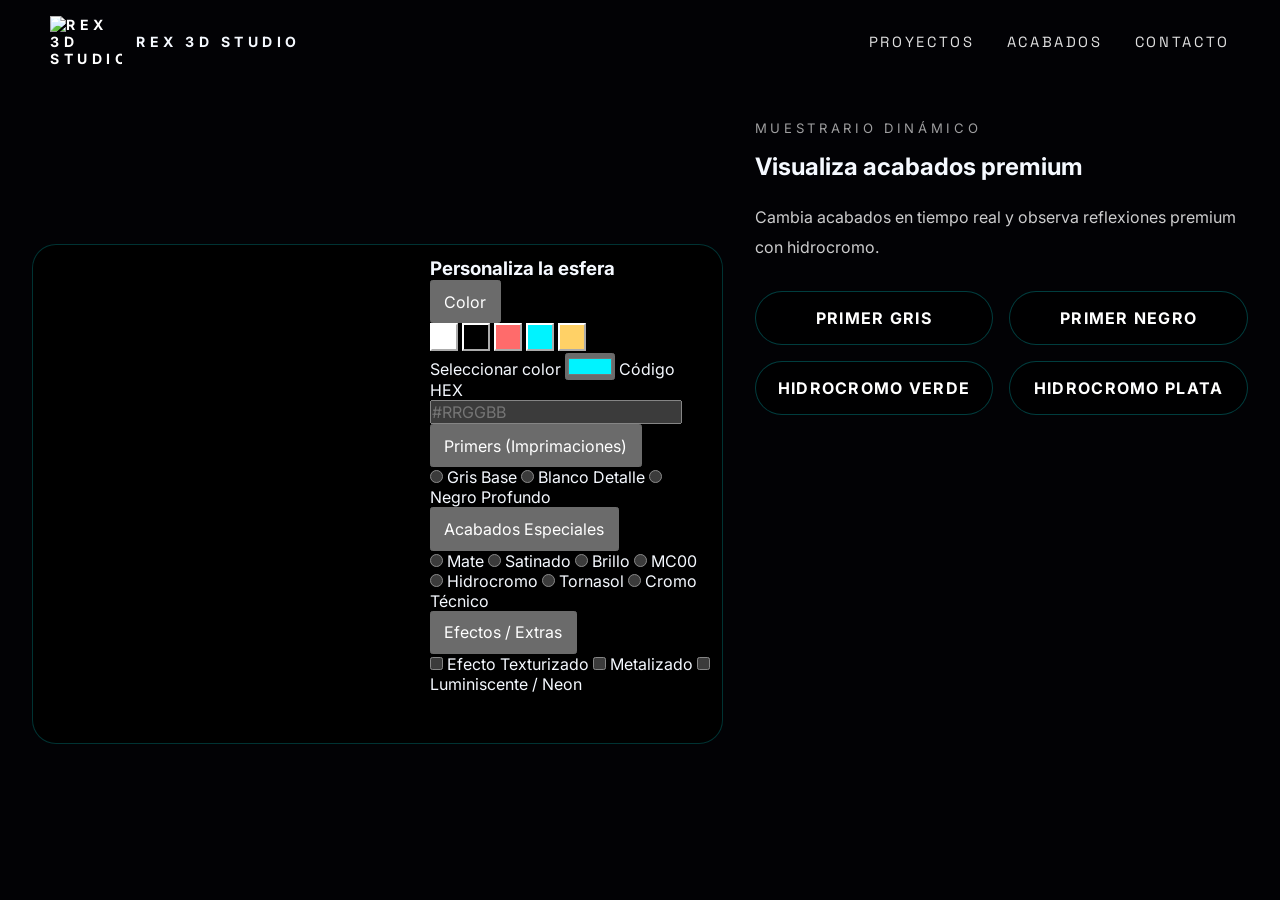
==== commit 2bf370eb: "mub" ====
--- a/acabados.html
+++ b/acabados.html
@@ -35,7 +35,7 @@
                         <div class="control-panel-inner">
                             <h3 class="panel-title">Personaliza la esfera</h3>
                             <div class="accordion" id="customAccordion">
-                                <div class="accordion-item" data-key="color">
+                                <div class="accordion-item open" data-key="color">
                                     <button class="accordion-header" type="button">Color</button>
                                     <div class="accordion-body">
                                         <div class="color-palette" role="list">
--- a/styles.css
+++ b/styles.css
@@ -1465,104 +1465,164 @@
 
 /* Control Panel (Acordeón) */
 .control-panel {
-    position: fixed;
-    right: 24px;
-    top: 120px;
-    width: 320px;
+    position: absolute;
+    top: 16px;
+    right: 16px;
+    width: min(320px, calc(100% - 32px));
     max-width: 92vw;
-    z-index: 2000;
-    border-radius: 14px;
-    padding: 0.8rem;
-    background: linear-gradient(180deg, rgba(255,255,255,0.04), rgba(255,255,255,0.02));
-    border: 1px solid rgba(255,255,255,0.06);
-    backdrop-filter: blur(10px) saturate(120%);
-    box-shadow: 0 10px 30px rgba(0,0,0,0.5);
+    max-height: calc(100% - 32px);
+    z-index: 20;
+    border-radius: 24px;
+    padding: 1rem;
+    background: rgba(10, 12, 18, 0.82);
+    border: 1px solid rgba(255, 255, 255, 0.12);
+    backdrop-filter: blur(18px) saturate(130%);
+    box-shadow: 0 24px 60px rgba(0, 0, 0, 0.42);
+    overflow: hidden;
 }
 .control-panel-inner {
     display: flex;
     flex-direction: column;
-    gap: 0.6rem;
+    gap: 0.8rem;
+    max-height: 100%;
+    overflow: hidden;
 }
 .panel-title {
     font-family: 'Space Grotesk', sans-serif;
     font-size: 1rem;
-    letter-spacing: 0.14em;
+    letter-spacing: 0.18em;
     text-transform: uppercase;
     color: var(--accent);
-    margin: 0 0 0.4rem 0;
+    margin: 0;
 }
 .accordion {
     display: flex;
     flex-direction: column;
-    gap: 0.45rem;
+    gap: 0.6rem;
+    max-height: calc(100% - 40px);
+    overflow-y: auto;
+    padding-right: 0.3rem;
+}
+.accordion::-webkit-scrollbar {
+    width: 6px;
+}
+.accordion::-webkit-scrollbar-thumb {
+    background: rgba(0, 243, 255, 0.35);
+    border-radius: 999px;
 }
 .accordion-item {
-    border-radius: 12px;
+    border-radius: 16px;
     overflow: hidden;
-    border: 1px solid rgba(255,255,255,0.04);
+    border: 1px solid rgba(255,255,255,0.08);
+    background: rgba(255,255,255,0.04);
 }
 .accordion-header {
     width: 100%;
     display: flex;
     align-items: center;
     justify-content: space-between;
-    padding: 0.8rem 1rem;
-    background: rgba(255,255,255,0.02);
+    padding: 0.95rem 1rem;
+    background: rgba(255,255,255,0.05);
     color: #fff;
-    font-weight: 600;
+    font-weight: 700;
     cursor: pointer;
     border: none;
     text-align: left;
+    font-size: 0.95rem;
+}
+.accordion-header::after {
+    content: '+';
+    font-size: 1rem;
+    color: rgba(255,255,255,0.7);
+    transition: transform 0.25s ease;
+}
+.accordion-item.open .accordion-header::after {
+    content: '-';
+    transform: rotate(180deg);
 }
 .accordion-body {
     max-height: 0;
     overflow: hidden;
-    transition: max-height 0.32s ease, padding 0.28s ease;
+    transition: max-height 0.35s ease, padding 0.28s ease;
     padding: 0 1rem;
     display: flex;
     flex-direction: column;
-    gap: 0.6rem;
+    gap: 0.75rem;
 }
 .accordion-item.open .accordion-body {
-    max-height: 480px;
-    padding: 0.8rem 1rem 1rem 1rem;
+    max-height: 520px;
+    padding: 0.8rem 1rem 1rem;
 }
 .color-palette {
-    display: flex;
+    display: grid;
+    grid-template-columns: repeat(5, minmax(0, 1fr));
     gap: 0.5rem;
 }
 .color-swatch {
-    width: 34px;
-    height: 34px;
-    border-radius: 8px;
-    border: 1px solid rgba(255,255,255,0.12);
+    width: 100%;
+    aspect-ratio: 1 / 1;
+    border-radius: 12px;
+    border: 1px solid rgba(255,255,255,0.14);
     cursor: pointer;
+    transition: transform 0.2s ease, border-color 0.2s ease;
+}
+.color-swatch:hover,
+.color-swatch:focus-visible {
+    transform: translateY(-1px);
+    border-color: var(--accent);
+}
+.color-input,
+.color-hex {
+    display: flex;
+    flex-direction: column;
+    gap: 0.35rem;
 }
 .color-input input,
 .color-hex input {
     width: 100%;
-    margin-top: 0.4rem;
-    padding: 0.5rem;
-    border-radius: 8px;
-    border: 1px solid rgba(255,255,255,0.06);
-    background: rgba(255,255,255,0.02);
-    color: #fff;
-}
-.accordion-body label { color: rgba(255,255,255,0.9); }
+    margin-top: 0;
+    padding: 0.85rem 0.9rem;
+    border-radius: 14px;
+    border: 1px solid rgba(255,255,255,0.08);
+    background: rgba(255,255,255,0.06);
+    color: #ffffff;
+}
+.accordion-body label {
+    color: rgba(255,255,255,0.92);
+    display: flex;
+    align-items: center;
+    gap: 0.75rem;
+    font-size: 0.92rem;
+}
+.accordion-body label input {
+    margin: 0;
+}
+.accordion-body label:last-child {
+    margin-bottom: 0.1rem;
+}
 
 @media (max-width: 920px) {
-    .control-panel { right: 16px; top: 100px; width: 300px; }
+    .control-panel { right: 12px; top: 12px; width: min(300px, calc(100% - 24px)); }
 }
 
 @media (max-width: 720px) {
-    .control-panel { right: 12px; top: 84px; width: 280px; }
+    .control-panel { right: 8px; top: 8px; width: min(260px, calc(100% - 16px)); }
 }
 
 @media (max-width: 480px) {
     .control-panel {
-        left: 50%;
-        right: auto;
-        transform: translateX(-50%);
+        position: static;
+        transform: none;
+        margin: 0 auto 1rem;
+        width: 100%;
+        max-height: none;
+        border-radius: 18px;
+        padding: 0.85rem;
+    }
+    .control-panel-inner { gap: 0.45rem; }
+    .accordion-header { padding: 0.75rem 0.9rem; }
+    .color-swatch { width: 100%; }
+}
         bottom: 12px;
         top: auto;
         width: 94vw;
